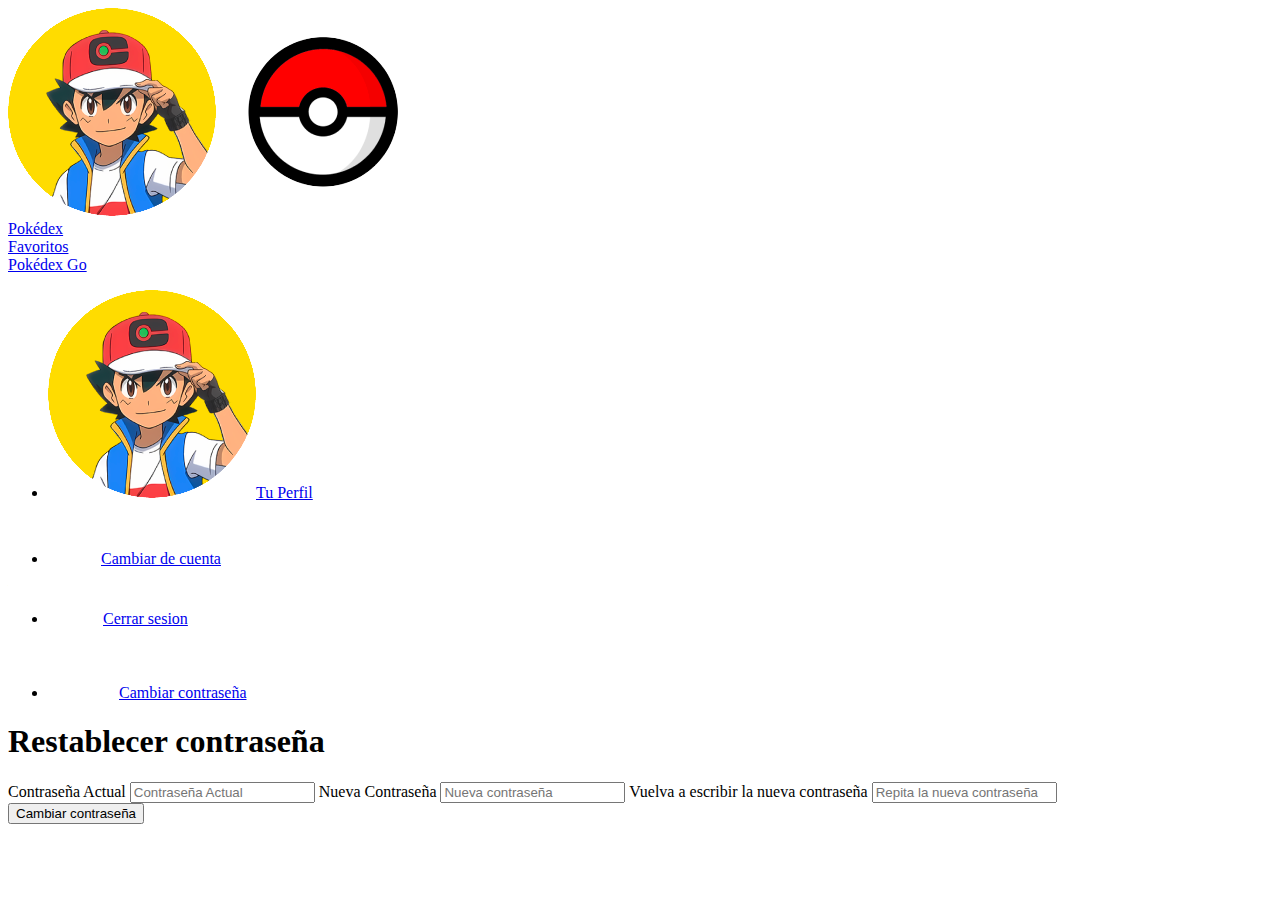
==== Cambiarcontraseña.html @ 205c078e "Rename Cambiarcontraseคa.html to Cambiarcontraseña.html" ====
<!DOCTYPE html>
<html lang="en">
    <head>
        <meta charset="UTF-8">
        <meta http-equiv="X-UA-Compatible" content="IE=edge">
        <meta name="viewport" content="width=device-width, initial-scale=1.0">
        <link rel="stylesheet" href="Cambiarcontraseña.css">
        <link rel="preconnect" href="https://fonts.googleapis.com">
    <link rel="preconnect" href="https://fonts.gstatic.com" crossorigin>
    <link href="https://fonts.googleapis.com/css2?family=Poppins&display=swap" rel="stylesheet">
    <link rel="preconnect" href="https://fonts.googleapis.com">
    <link rel="preconnect" href="https://fonts.gstatic.com" crossorigin>
    <link href="https://fonts.googleapis.com/css2?family=Ubuntu:wght@700&display=swap" rel="stylesheet">
        <script src="https://kit.fontawesome.com/9c5d1260f8.js" crossorigin="anonymous"></script>
        <link rel="preconnect" href="https://fonts.googleapis.com">
    <link rel="preconnect" href="https://fonts.gstatic.com" crossorigin>
    <link href="https://fonts.googleapis.com/css2?family=Poppins:wght@700&display=swap" rel="stylesheet">
    <script src="https://kit.fontawesome.com/9c5d1260f8.js" crossorigin="anonymous"></script>
    <link rel="preconnect" href="https://fonts.googleapis.com">
    <link rel="preconnect" href="https://fonts.gstatic.com" crossorigin>
    <link href="https://fonts.googleapis.com/css2?family=Poppins:wght@600&display=swap" rel="stylesheet">
 
    <title>Cambiar contraseña</title>
</head>
<body>
    <header>
        <div class="contenedor">
            <nav>
        
                <a href="#"><img src="Imagenes Barra/Usuario-removebg-preview.png" alt="Usuario"class="menu_avatar" id="avatar" onclick="abrirmenu()"></a>
               <img src="Imagenes/Pokebola.png" alt="Pokebola" class="menu_pokebola">
               <li> <a class="ini" href="Pokedex.html">Pokédex </a></li>
             <li> <a class="ini" href="Favoritos.html">Favoritos </a></li>
               <li> <a class="poke" href="Index.html">Pokédex Go</a></li>
        
               <ul class="menu" id="ocultar">
                <div class="menu-item"><li ><img src="Imagenes Barra/Usuario-removebg-preview.png" alt="" class="menu-icon"><a href="Usuario.html">Tu Perfil</a></li></div>
                <div class="division"></div>
                <div class="menu-item"><li><img src="Imagenes Barra/image 28.png" alt="" class="menu-icon"><a href="iniciarsesion.html">Cambiar de cuenta</a></li></div>
                <div class="division"></div>
                <div class="menu-item"><li><img src="Imagenes Barra/image 29.png" alt="" class="menu-icon"><a href="iniciarsesion.html">Cerrar sesion</a></li></div>
                <div class="division"></div>
                <div class="menu-item"><li><img src="Imagenes Barra/Rectangle 123.png" alt="" class="menu-icon"><a href="Cambiarcontraseña.html">Cambiar contraseña</a></li></div>
              
              </ul>
             
            </nav>
    </header>
    </div>
    <div class="banner">
        <div class="banner_contenido">
            <h1 class="banner_titulo"> Restablecer contraseña</h1>
            <form class="form">
            
        <form >
        <div class="inputs">
                    <label for="">Contraseña Actual</label>
                    <input type="password" class="box" id="current-password" placeholder="Contraseña Actual">
                    <label for="">Nueva Contraseña</label>
                    <input type="password" class="box" id="new-password" placeholder="Nueva contraseña">
                    <label for="">Vuelva a escribir la nueva contraseña</label>
                    <input type="password" class="box" id="confirm-password" placeholder="Repita la nueva contraseña">
        </div>
        
           <div class="boton">
        </form>
            

                    
                     
                  
               <input type="submit"  id="change-password-btn"value="Cambiar contraseña"  class="button1">
                </label>
               
               </div>
            <div class="pichu">
                <img src="https://raw.githubusercontent.com/PokeAPI/sprites/master/sprites/pokemon/other/official-artwork/172.png" alt="">
            </div>
    <script src="./js/Cambiarcontraseña.js"></script>
    <script src="./usuariomodal.js"></script>
</body>
</html>
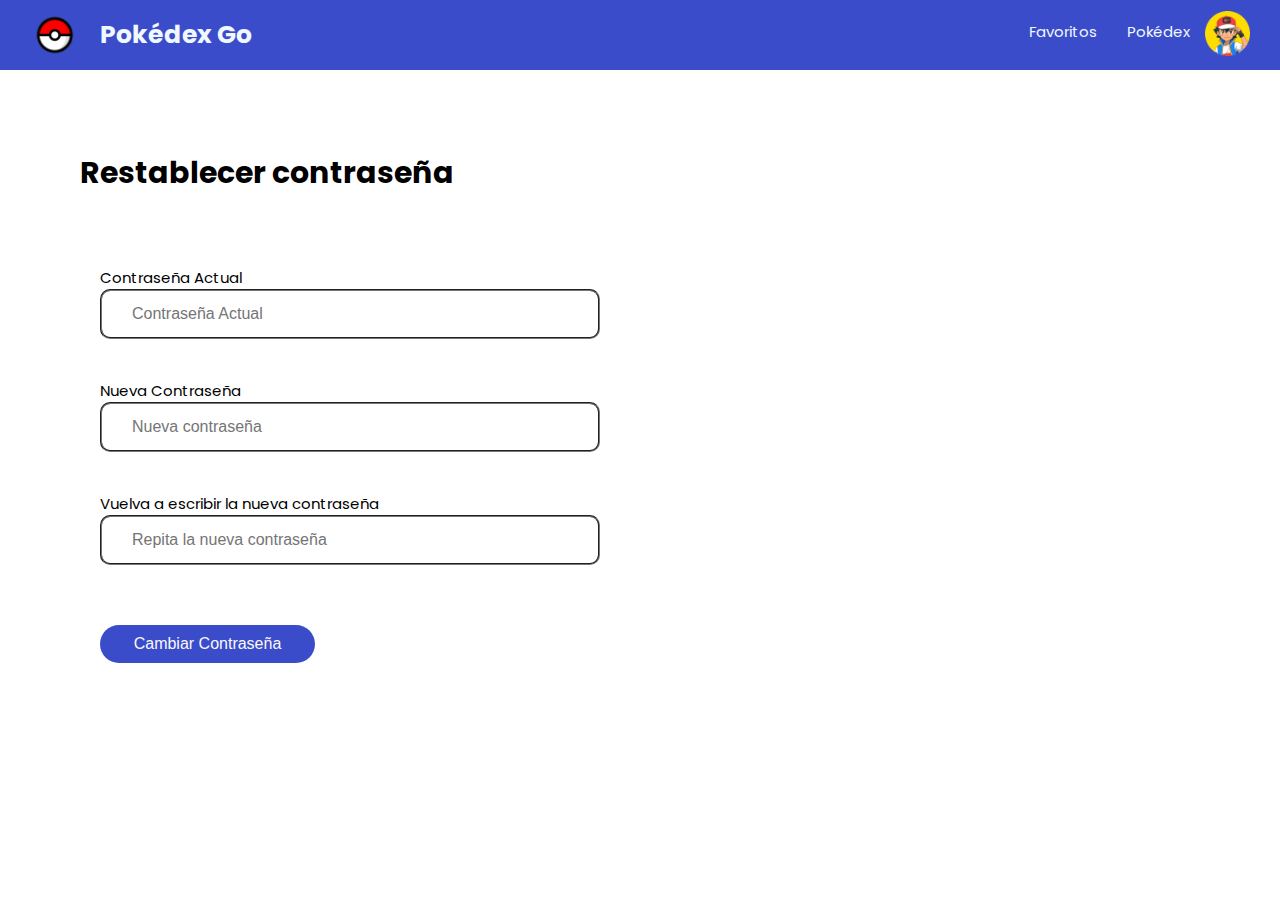
==== commit 15f9ab52: "Update Cambiarcontraseña.html" ====
--- a/Cambiarcontraseña.html
+++ b/Cambiarcontraseña.html
@@ -40,7 +40,7 @@
                 <div class="division"></div>
                 <div class="menu-item"><li><img src="Imagenes Barra/image 29.png" alt="" class="menu-icon"><a href="iniciarsesion.html">Cerrar sesion</a></li></div>
                 <div class="division"></div>
-                <div class="menu-item"><li><img src="Imagenes Barra/Rectangle 123.png" alt="" class="menu-icon"><a href="Cambiarcontraseña.html">Cambiar contraseña</a></li></div>
+                <div class="menu-item"><li><img src="Imagenes Barra/Rectangle 123.png" alt="" class="menu-icon"><a href="Cambiarcontrasena.html">Cambiar contraseña</a></li></div>
               
               </ul>
              
@@ -76,7 +76,7 @@
             <div class="pichu">
                 <img src="https://raw.githubusercontent.com/PokeAPI/sprites/master/sprites/pokemon/other/official-artwork/172.png" alt="">
             </div>
-    <script src="./js/Cambiarcontraseña.js"></script>
+    <script src="./js/Cambiarcontrasena.js"></script>
     <script src="./usuariomodal.js"></script>
 </body>
 </html>
--- a/Cambiarcontraseña.css
+++ b/Cambiarcontraseña.css
@@ -0,0 +1,217 @@
+*{
+    margin: 0;
+    padding: 0;
+    box-sizing: border-box;
+    text-decoration: none;
+    list-style: none;
+    }
+    body{
+        background-color: white;
+   
+    font-family: poppins;
+       font-size: 15px;
+      
+    }
+    .poke{
+        font-family: 'Poppins', sans-serif;
+        margin: 0 20px;
+      
+     
+        line-height: 70px;
+        font-weight: bold;
+        font-size: 25px;
+    }
+    header nav a{
+ 
+        color: aliceblue;
+    
+    }
+    .fav{
+        font-family: 'Poppins', sans-serif;
+       
+        margin: 0 15px;
+        float: right;
+       margin-top: 20px;
+        border-radius: 3px;
+    
+    }
+    .ini{
+        font-family: 'Poppins', sans-serif;
+        margin: 0 15px;
+        float:right;
+        
+        margin-top: 20px;
+        border-radius: 3px;
+    
+    
+    }
+    
+    
+     nav {
+       background-color: #3B4CCA;
+     height: 70px;
+       width: 100%;
+       top: 0;
+       left: 0;
+  
+       z-index: 2;
+       position: fixed;
+       
+    }
+    
+    .menu_pokebola{
+    width: 50px;
+    object-fit: content;
+    
+    padding-top:10px;
+    margin-left: 30px;
+    float: left;
+    line-height: 70px;
+    }
+    .menu_avatar{
+    width: 45px;
+    object-fit: content;
+    float: right;
+    padding-top: 11px;
+    align-items: center;
+    margin-right: 30px;
+    }
+    
+    
+    .fav:hover{
+        background-color: #fff;
+        color: #3B4CCA;
+        transition: .5s;
+      padding: 0px 3px;
+    
+    
+       
+    }
+    .ini:hover{
+        background-color: #fff;
+        color: #3B4CCA;
+        transition: .5s;
+        padding: 0px 3px;
+        
+    }
+  
+      
+    
+        
+    
+    .banner_titulo{
+        font-family: 'Poppins', sans-serif;
+        font-size: 30px;
+        padding-bottom: 20px;
+        padding-left: 80px;
+      justify-content: flex-start;
+       padding-top: 150px;
+       color:black;
+      
+      
+    
+        
+    }
+    .form {
+        background-color: white;
+        padding: 50px 100px;
+        text-align: center;
+        align-content: center;
+        margin-right: 100px;
+        font-family: 'Poppins', sans-serif;
+    }
+    
+  
+    
+    .account{
+        padding-top: 15px;
+        font-size: 15px;
+        margin-bottom: 20px;
+    
+    }
+    
+  
+    
+    .inputs{
+        display: flex;
+        flex-direction: column;
+        text-align: left;
+        margin-bottom: 20px;
+    
+    }
+    .box {
+      outline: 1px;
+        border-style: groove;
+        padding: 10px 30px;
+        margin-bottom:40px ;
+        width: 500px;
+        height: 50px;
+        font-size: 16px;
+
+    border-radius: 10px;
+      
+    }
+    
+
+  
+    
+  
+    .button1{
+        color: #f9f9f9;
+        background-color: #3B4CCA;
+        padding: 10px;
+        border: 0;
+        font-size: 16px;
+        text-transform: capitalize;
+        border-radius: 37px;
+     margin-right: 1000px;
+       width: 215px;
+    
+    }
+ 
+.pichu{
+
+   margin-left: 750px;
+   margin-top: -450px;
+  
+}
+
+
+  
+.menu{
+    position: absolute;
+    top: 100%;
+    left: 80%;
+    background-color: #3B4CCA;
+    color: #fff;
+    font-family: 'Poppins', sans-serif;
+    padding: 2%;
+    padding-right: 4%;
+    border-bottom-left-radius: 20px;
+    border-bottom-right-radius: 20px;
+}
+
+
+.menu-item{
+    margin-top: 5%;
+    margin-bottom: 5%;
+}
+
+.division{
+    background-color: #fff;
+    height: 2px;
+    width: 110%;
+    border-radius: 20px;
+}
+
+.menu-icon{
+    height: 35px;
+   margin-right: 2%;
+   margin-top: 2%;
+}
+
+#ocultar{
+        display:none
+}
+
+
